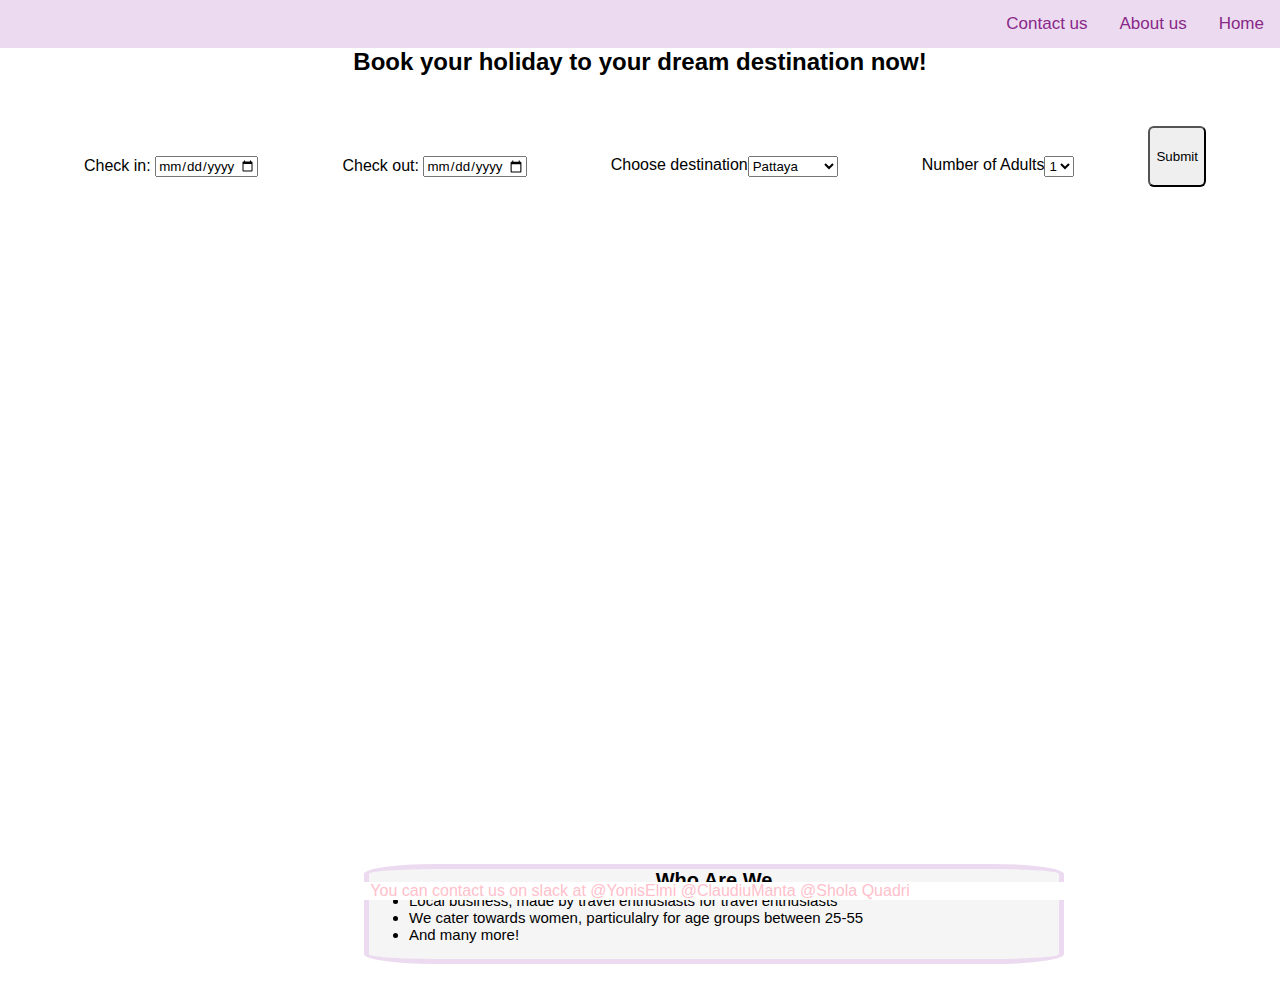
==== index.html @ 9bfbcd5d "modifiedCSS and added weather" ====
<!DOCTYPE html>
<html lang="en">
<head>
    <meta charset="UTF-8">
    <meta http-equiv="X-UA-Compatible" content="IE=edge">
    <meta name="viewport" content="width=device-width, initial-scale=1.0">
    <title>TraveLALA</title>
<link rel="stylesheet" href="style.css">
</head>
<body>
    <header>
        <nav>
            <a class="active" href="#home">Home</a>
            <a href="#aboutus"> About us</a>
            <a href="#contact">Contact us</a>
        </nav>
    </header>
    <main>
        <h1>Welcome to TraveLALA.&#x26C5; <br>
             Book your holiday to your dream destination now!<br></h1>
        <section class="formContainer">
            <form class="formContainer">
                <label for="date">Check in:
                    <input type="date" id="checkin" name="date-for-experience" min="2021-01-01" max="2121-12-31" required />
                </label><br>
            </form>
            <form class="formContainer">
                <label for="date">Check out:
                    <input type="date" id="checkout" name="date-for-experience" min="2021-01-01" max="2121-12-31" required />
                </label><br>
            </form>
            <form class="formContainer" id="">
                <label for="cities">Choose destination</label>
                   <select id="cities" name="cities">
                    <option value="Pattaya">Pattaya</option>
                    <option value="Bangkok">Bangkok</option>
                    <option value="ChiangMai">Chiang Mai</option>
                    <option value="KoSamui">Ko Samui</option>
                    <option value="Phuket">Phuket</option>
                  </select>
            </form>
            <form class="formContainer">
                <label for="adult-number">Number of Adults</label>
                   <select id="adult-number" name="adult-number">
                    <option value="1">1</option>
                    <option value="2">2</option>
                    <option value="3">3</option>
                    <option value="4">4</option>
                  </select>
            </form>
            <button class="" id="submitButton">Submit</button>
        </section>
              
        <p class="listOfResults">

        </p>

        <!-- <section class="activities" id="">
            <a class="" id="" href="">Activity 1</a>
        </section>
        <section class="activities" id="">
            <a class="" id="" href="">Activity 2</a>
        </section>
        <section class="activities" id="">
            <a class="" id="" href="">Activity 3</a>
        </section> -->
        <section class="aboutUsContainer">
            <h2 id="aboutUs">Who Are We</h2>
            <ul>
                <li>Local business, made by travel enthusiasts for travel enthusiasts</li>
                <li>We cater towards women, particulalry for age groups between 25-55</li>
                <li>And many more!</li>
            </ul>
        </section>
        <!-- <div class="weather">
            <div class="input">
                <input type="text" class="inputValue" placeholder="Enter a city">
                <input type="submit" value="Submit" class="button">
            </div>
            <div class="display">
                <h2 class="name"></h2>   
                <p class="desc"></p>
                <p class="temp"></p>
            </div>
        </div>
        <div class="card">
            <div class="search">
                <input type="text" class="search-bar">
                <button></button>
            </div>
        </div> -->
    </main>
    <!-- <script src="main.js"></script> -->
    <script src="weather.js"></script>
</body>
<footer class="contactInfo">
    <a>You can contact us on slack at @YonisElmi @ClaudiuManta @Shola Quadri</a>
</footer>
</html>
---- style.css ----
@import url(https://fonts.googleapis.com/css?family=Raleway);
@media (max-width: 800px) {
  .flex-container {
    flex-direction: column;
  }
}

* {
  box-sizing: border-box;
}

* {
  margin: 0;
  box-sizing: border-box;
  font-family: "Segoe UI", Tahoma, Geneva, Verdana, sans-serif;
}

body {
  background-image: url("https://wallpaperaccess.com/full/150575.jpg");
  background-repeat: no-repeat;
  background-size: 100% 150%;
  height: 1000px;
}
nav {
  overflow: hidden;
  background-color: rgb(236, 219, 240);
  position: fixed;
  top: 0;
  width: 100%;
}

html {
  height: 100%;
}

nav a {
  float: right;
  display: block;
  color: #882888;
  text-align: center;
  padding: 14px 16px;
  font-size: 17px;
  text-decoration: none;
}

nav a:hover {
  background: #80d6b5;
  color: #d5f4e6;
}

/* body {
  /* background-image: url(https://jooinn.com/images/flower-background-19.jpg); */

h1 {
  font-size: x-large;
  text-align: center;
  padding: 20px;
}
.userInput {
  width: 80%;
  margin: 4rem auto;
  display: flex;
}

.formContainer {
  display: flex;
  /* background-color: white; */
  flex-direction: row;
  flex-wrap: wrap;
  margin-top: 20px;
  padding: 10px;
  justify-content: center;
  justify-content: space-evenly;

  /* width: 200px;
  margin-right: 30px;
  padding: 5px; */
}
.aboutUsContainer {
  margin: 4rem;
  border: 5px solid rgb(236, 219, 240);
  border-radius: 10%;
  background-color: whitesmoke;
  width: 700px;
  height: 100px;
  font-size: 15px;
  position: absolute;
  left: 300px;
  top: 800px;
}

#submitButton {
  border-radius: 10%;
}

#aboutUs {
  font-size: 20px;
  text-align: center;
}

.contactInfo {
  width: 100%;
  background-color: white;
  color: pink;
  text-align: center;
  bottom: 0;
  position: fixed;
}

.activities {
  margin-top: 50px;
  width: 100%;
  display: grid;
  grid-gap: 25px;
  grid-template: auto/repeat(auto-fit, minmax(300px, 1fr));
}

.input {
  text-align: center;
  margin: 100px 0;
}

input[type="text"] {
  height: 50px;
  width: 600px;
  background-color: #e7e7e7;
  font-weight: bold;
  font-size: 20px;
  border: none;
  border-radius: 2px;
}

input[type="submit"] {
  height: 50px;
  width: 100px;
  background-color: #e7e7e7;
  font-weight: bold;
  font-size: 20px;
  border: none;
  border-radius: 2px;
}
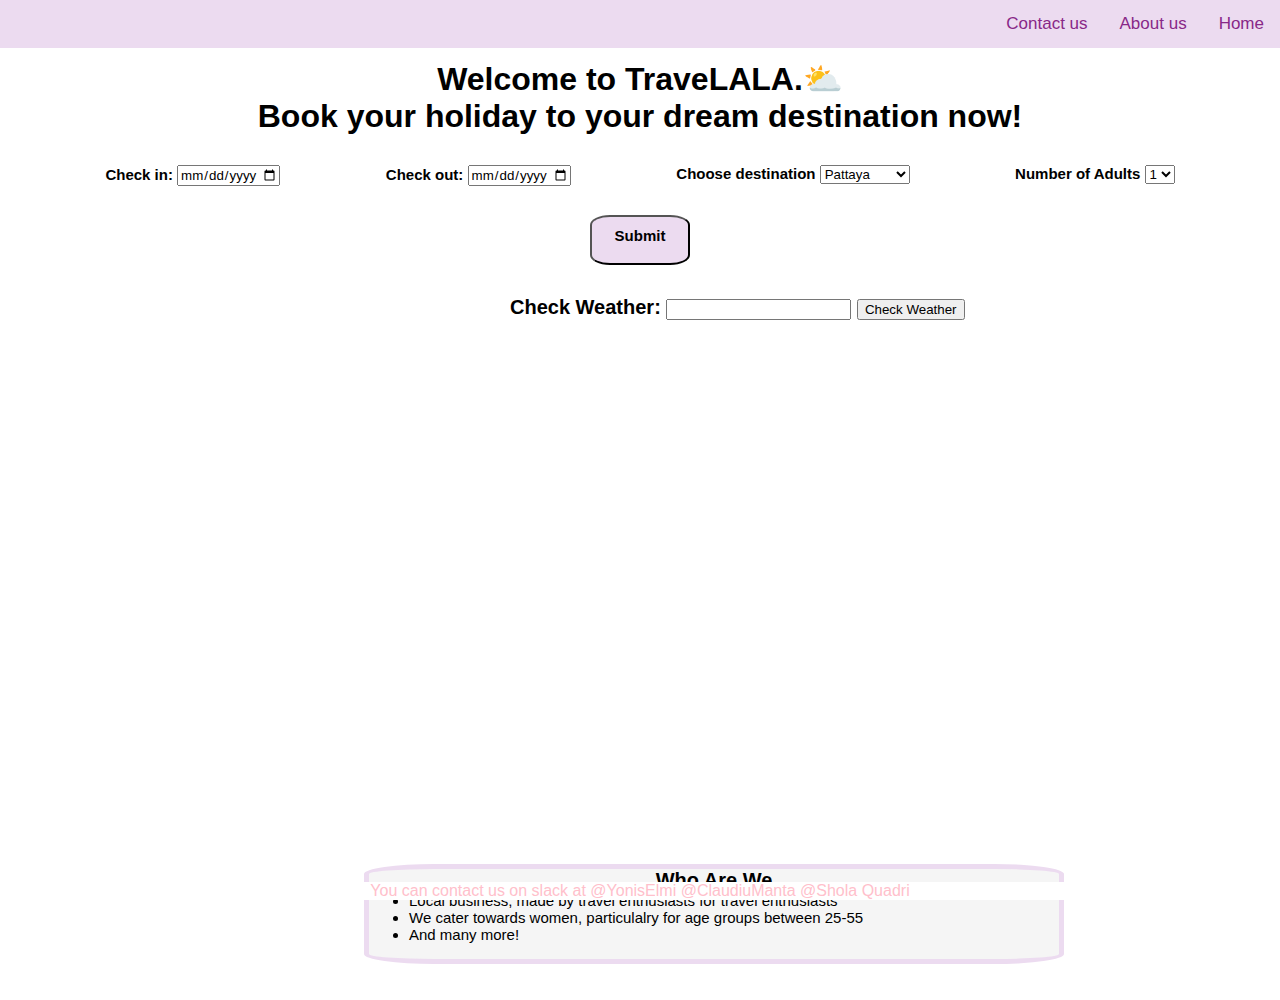
==== commit 523c5f16: "small correction CSS and added weather api" ====
--- a/index.html
+++ b/index.html
@@ -19,17 +19,17 @@
         <h1>Welcome to TraveLALA.&#x26C5; <br>
              Book your holiday to your dream destination now!<br></h1>
         <section class="formContainer">
-            <form class="formContainer">
+            <form>
                 <label for="date">Check in:
                     <input type="date" id="checkin" name="date-for-experience" min="2021-01-01" max="2121-12-31" required />
                 </label><br>
             </form>
-            <form class="formContainer">
+            <form>
                 <label for="date">Check out:
                     <input type="date" id="checkout" name="date-for-experience" min="2021-01-01" max="2121-12-31" required />
                 </label><br>
             </form>
-            <form class="formContainer" id="">
+            <form>
                 <label for="cities">Choose destination</label>
                    <select id="cities" name="cities">
                     <option value="Pattaya">Pattaya</option>
@@ -39,7 +39,7 @@
                     <option value="Phuket">Phuket</option>
                   </select>
             </form>
-            <form class="formContainer">
+            <form>
                 <label for="adult-number">Number of Adults</label>
                    <select id="adult-number" name="adult-number">
                     <option value="1">1</option>
@@ -48,10 +48,22 @@
                     <option value="4">4</option>
                   </select>
             </form>
-            <button class="" id="submitButton">Submit</button>
+            <button class="formContainer" id="submitButton">Submit</button>
+            
         </section>
-              
-        <p class="listOfResults">
+        
+        <section class="weather">
+            <form>
+                <label for="weather">Check Weather:
+                    <input type="text"/>
+                </label>
+                <button>Check Weather</button>
+            </form>
+        </section>
+        <!-- <h2>Show Wheather</h2>
+        <ol id="showWeather"></ol>
+        
+        <p class="listOfResults"> -->
 
         </p>
 
@@ -72,23 +84,6 @@
                 <li>And many more!</li>
             </ul>
         </section>
-        <!-- <div class="weather">
-            <div class="input">
-                <input type="text" class="inputValue" placeholder="Enter a city">
-                <input type="submit" value="Submit" class="button">
-            </div>
-            <div class="display">
-                <h2 class="name"></h2>   
-                <p class="desc"></p>
-                <p class="temp"></p>
-            </div>
-        </div>
-        <div class="card">
-            <div class="search">
-                <input type="text" class="search-bar">
-                <button></button>
-            </div>
-        </div> -->
     </main>
     <!-- <script src="main.js"></script> -->
     <script src="weather.js"></script>
--- a/style.css
+++ b/style.css
@@ -48,13 +48,13 @@
   color: #d5f4e6;
 }
 
-/* body {
-  /* background-image: url(https://jooinn.com/images/flower-background-19.jpg); */
-
 h1 {
-  font-size: x-large;
+  font-size: xx-large;
   text-align: center;
-  padding: 20px;
+  padding-top: 60px;
+  padding-bottom: 10px;
+  font-family: -apple-system, BlinkMacSystemFont, "Segoe UI", Roboto, Oxygen,
+    Ubuntu, Cantarell, "Open Sans", "Helvetica Neue", sans-serif;
 }
 .userInput {
   width: 80%;
@@ -68,8 +68,10 @@
   flex-direction: row;
   flex-wrap: wrap;
   margin-top: 20px;
-  padding: 10px;
+  /* padding: 10px; */
   justify-content: center;
+  font-size: 15px;
+  font-weight: bolder;
   justify-content: space-evenly;
 
   /* width: 200px;
@@ -90,7 +92,13 @@
 }
 
 #submitButton {
-  border-radius: 10%;
+  border-radius: 20%;
+  width: 100px;
+  background-color: rgb(236, 219, 240);
+  height: 50px;
+  padding: 10px;
+  margin-top: 50px;
+  position: absolute;
 }
 
 #aboutUs {
@@ -115,27 +123,11 @@
   grid-template: auto/repeat(auto-fit, minmax(300px, 1fr));
 }
 
-.input {
-  text-align: center;
-  margin: 100px 0;
+.weather {
+  margin-left: 500px;
+  margin-top: 100px;
+  padding: 10px;
+  /* justify-content: right; */
+  font-size: 20px;
+  font-weight: bolder;
 }
-
-input[type="text"] {
-  height: 50px;
-  width: 600px;
-  background-color: #e7e7e7;
-  font-weight: bold;
-  font-size: 20px;
-  border: none;
-  border-radius: 2px;
-}
-
-input[type="submit"] {
-  height: 50px;
-  width: 100px;
-  background-color: #e7e7e7;
-  font-weight: bold;
-  font-size: 20px;
-  border: none;
-  border-radius: 2px;
-}
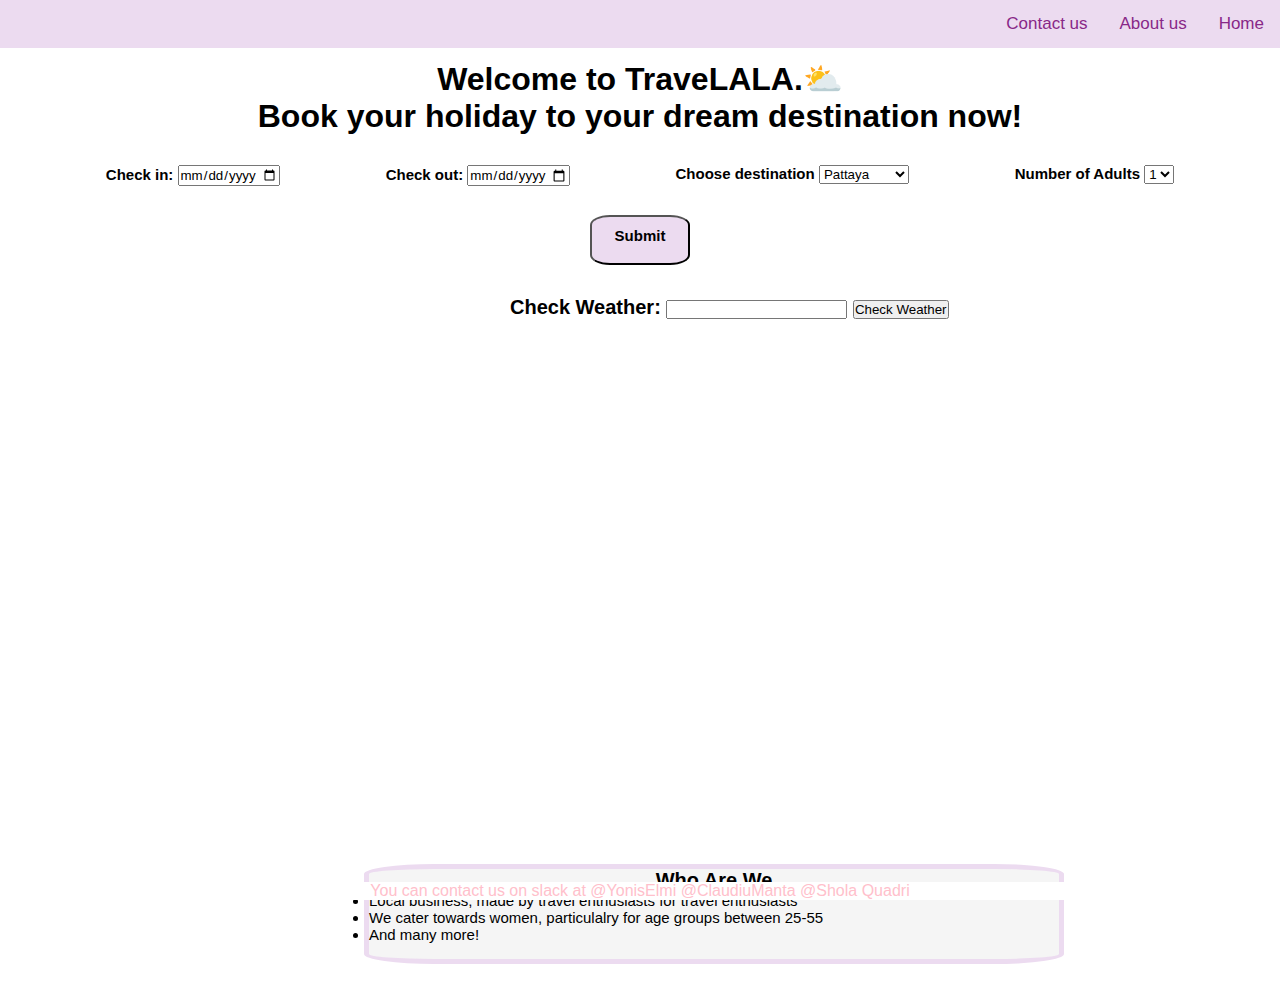
==== commit 734940d2: "generated-results-and-added-style" ====
--- a/index.html
+++ b/index.html
@@ -60,12 +60,15 @@
                 <button>Check Weather</button>
             </form>
         </section>
+        <section id="display-location">
+
+        </section>
         <!-- <h2>Show Wheather</h2>
         <ol id="showWeather"></ol>
         
         <p class="listOfResults"> -->
 
-        </p>
+        <!-- </p> -->
 
         <!-- <section class="activities" id="">
             <a class="" id="" href="">Activity 1</a>
@@ -84,9 +87,14 @@
                 <li>And many more!</li>
             </ul>
         </section>
+        <section id="activity-result">
+        <section id="search-results">
+
+        </section>
+    </section>
     </main>
-    <!-- <script src="main.js"></script> -->
-    <script src="weather.js"></script>
+    <script src="main.js"></script>
+    <!-- <script src="weather.js"></script> -->
 </body>
 <footer class="contactInfo">
     <a>You can contact us on slack at @YonisElmi @ClaudiuManta @Shola Quadri</a>
--- a/style.css
+++ b/style.css
@@ -11,6 +11,7 @@
 
 * {
   margin: 0;
+  padding: 0;
   box-sizing: border-box;
   font-family: "Segoe UI", Tahoma, Geneva, Verdana, sans-serif;
 }
@@ -131,3 +132,59 @@
   font-size: 20px;
   font-weight: bolder;
 }
+
+main {
+  display: flex;
+  flex-direction: column;
+}
+
+#activity-result {
+  display: flex;
+  flex-direction: row;
+}
+
+#search-results {
+  margin-top: 50px;
+  width: 100%;
+  display: grid;
+  grid-gap: 25px;
+  grid-template: auto/repeat(auto-fit, minmax(300px, 1fr));
+  margin-bottom: 200px;
+}
+
+.activities-data {
+  width: 100%;
+  border-radius: 8px;
+  background-color: lightgrey;
+  padding: 15px;
+  overflow: hidden;
+  margin: 20px 20px;
+}
+
+.item-result {
+  display: flex;
+  align-items: center;
+  justify-content: center;
+}
+.activities-label {
+  text-decoration: none;
+  text-align: center;
+  width: 130px;
+  padding: 10px 0;
+  background-color: grey;
+  color: #264e70;
+  font-size: 1.4rem;
+  margin-top: 20px;
+  align-self: flex-start;
+}
+.title {
+  color: black;
+  margin: 20px 10px 0 0;
+  font-size: 1.8rem;
+  font-weight: 400px;
+}
+
+.activities-data {
+  color: #264e70;
+  align-items: center;
+}
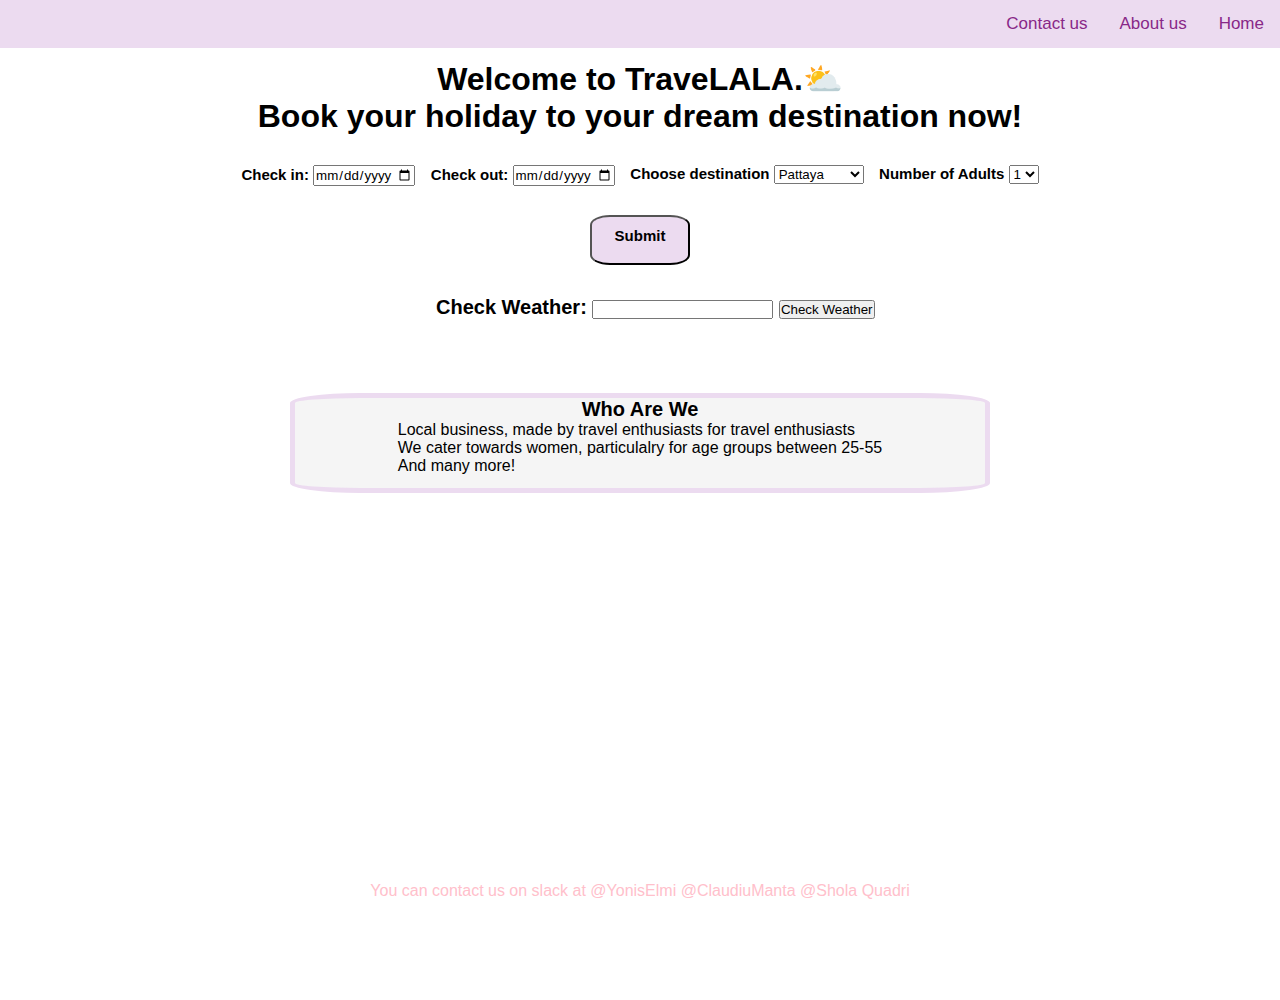
==== commit 9157b8f7: "changed-style-of-API-results" ====
--- a/index.html
+++ b/index.html
@@ -16,6 +16,7 @@
         </nav>
     </header>
     <main>
+       <section class="block">
         <h1>Welcome to TraveLALA.&#x26C5; <br>
              Book your holiday to your dream destination now!<br></h1>
         <section class="formContainer">
@@ -61,7 +62,9 @@
             </form>
         </section>
         <section id="display-location">
-
+                <section id="search-results">
+        
+            </section>    
         </section>
         <!-- <h2>Show Wheather</h2>
         <ol id="showWeather"></ol>
@@ -79,24 +82,19 @@
         <section class="activities" id="">
             <a class="" id="" href="">Activity 3</a>
         </section> -->
-        <section class="aboutUsContainer">
+        <section class="aboutUsContainer" id="aboutus">
+            <article id="about">
             <h2 id="aboutUs">Who Are We</h2>
-            <ul>
-                <li>Local business, made by travel enthusiasts for travel enthusiasts</li>
-                <li>We cater towards women, particulalry for age groups between 25-55</li>
-                <li>And many more!</li>
-            </ul>
+                <p>Local business, made by travel enthusiasts for travel enthusiasts</p>
+                <p>We cater towards women, particulalry for age groups between 25-55</p>
+                <p>And many more!</p>
+            </article>   
         </section>
-        <section id="activity-result">
-        <section id="search-results">
-
-        </section>
-    </section>
     </main>
     <script src="main.js"></script>
     <!-- <script src="weather.js"></script> -->
 </body>
-<footer class="contactInfo">
+<footer class="contactInfo" id="contact">
     <a>You can contact us on slack at @YonisElmi @ClaudiuManta @Shola Quadri</a>
 </footer>
 </html>--- a/style.css
+++ b/style.css
@@ -21,6 +21,11 @@
   background-repeat: no-repeat;
   background-size: 100% 150%;
   height: 1000px;
+}
+main {
+  display: flex;
+  align-items: center;
+  justify-content: center;
 }
 nav {
   overflow: hidden;
@@ -86,10 +91,12 @@
   background-color: whitesmoke;
   width: 700px;
   height: 100px;
-  font-size: 15px;
-  position: absolute;
-  left: 300px;
-  top: 800px;
+  font-size: 1rem;
+  display: flex;
+  justify-content: center;
+  /* position: absolute; */
+  /* left: 300px;
+  top: 800px; */
 }
 
 #submitButton {
@@ -116,16 +123,8 @@
   position: fixed;
 }
 
-.activities {
-  margin-top: 50px;
-  width: 100%;
-  display: grid;
-  grid-gap: 25px;
-  grid-template: auto/repeat(auto-fit, minmax(300px, 1fr));
-}
-
 .weather {
-  margin-left: 500px;
+  margin-left: 200px;
   margin-top: 100px;
   padding: 10px;
   /* justify-content: right; */
@@ -133,23 +132,14 @@
   font-weight: bolder;
 }
 
-main {
+.block {
   display: flex;
   flex-direction: column;
 }
 
-#activity-result {
+#display-location {
   display: flex;
   flex-direction: row;
-}
-
-#search-results {
-  margin-top: 50px;
-  width: 100%;
-  display: grid;
-  grid-gap: 25px;
-  grid-template: auto/repeat(auto-fit, minmax(300px, 1fr));
-  margin-bottom: 200px;
 }
 
 .activities-data {
@@ -186,5 +176,11 @@
 
 .activities-data {
   color: #264e70;
-  align-items: center;
+  /* align-items: center; */
 }
+
+.activities-img {
+  width: 100%;
+  height: 300px;
+  border-radius: 4px;
+}
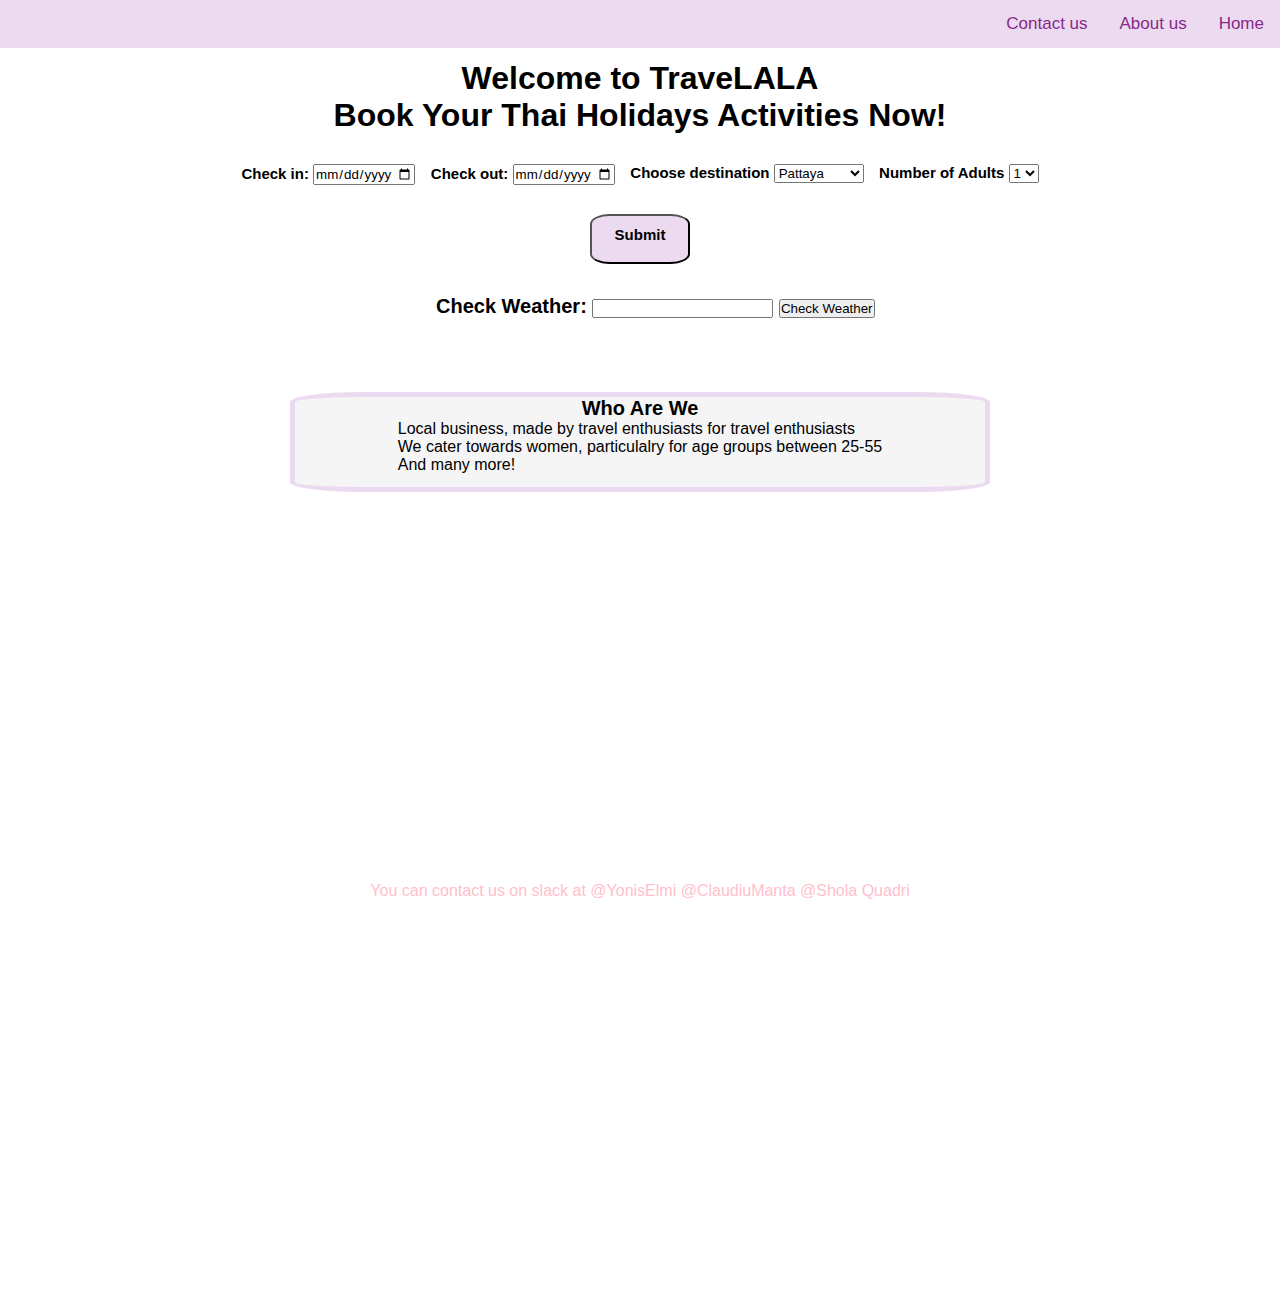
==== commit 3d3b132b: "updated from last talks" ====
--- a/index.html
+++ b/index.html
@@ -17,8 +17,8 @@
     </header>
     <main>
        <section class="block">
-        <h1>Welcome to TraveLALA.&#x26C5; <br>
-             Book your holiday to your dream destination now!<br></h1>
+        <h1>Welcome to TraveLALA<br>
+             Book Your Thai Holidays Activities Now!<br></h1>
         <section class="formContainer">
             <form>
                 <label for="date">Check in:
@@ -92,7 +92,7 @@
         </section>
     </main>
     <script src="main.js"></script>
-    <!-- <script src="weather.js"></script> -->
+    <script src="weather.js"></script>
 </body>
 <footer class="contactInfo" id="contact">
     <a>You can contact us on slack at @YonisElmi @ClaudiuManta @Shola Quadri</a>
--- a/style.css
+++ b/style.css
@@ -19,8 +19,8 @@
 body {
   background-image: url("https://wallpaperaccess.com/full/150575.jpg");
   background-repeat: no-repeat;
-  background-size: 100% 150%;
-  height: 1000px;
+  background-size: 100% 180%;
+  height: 1300px;
 }
 main {
   display: flex;
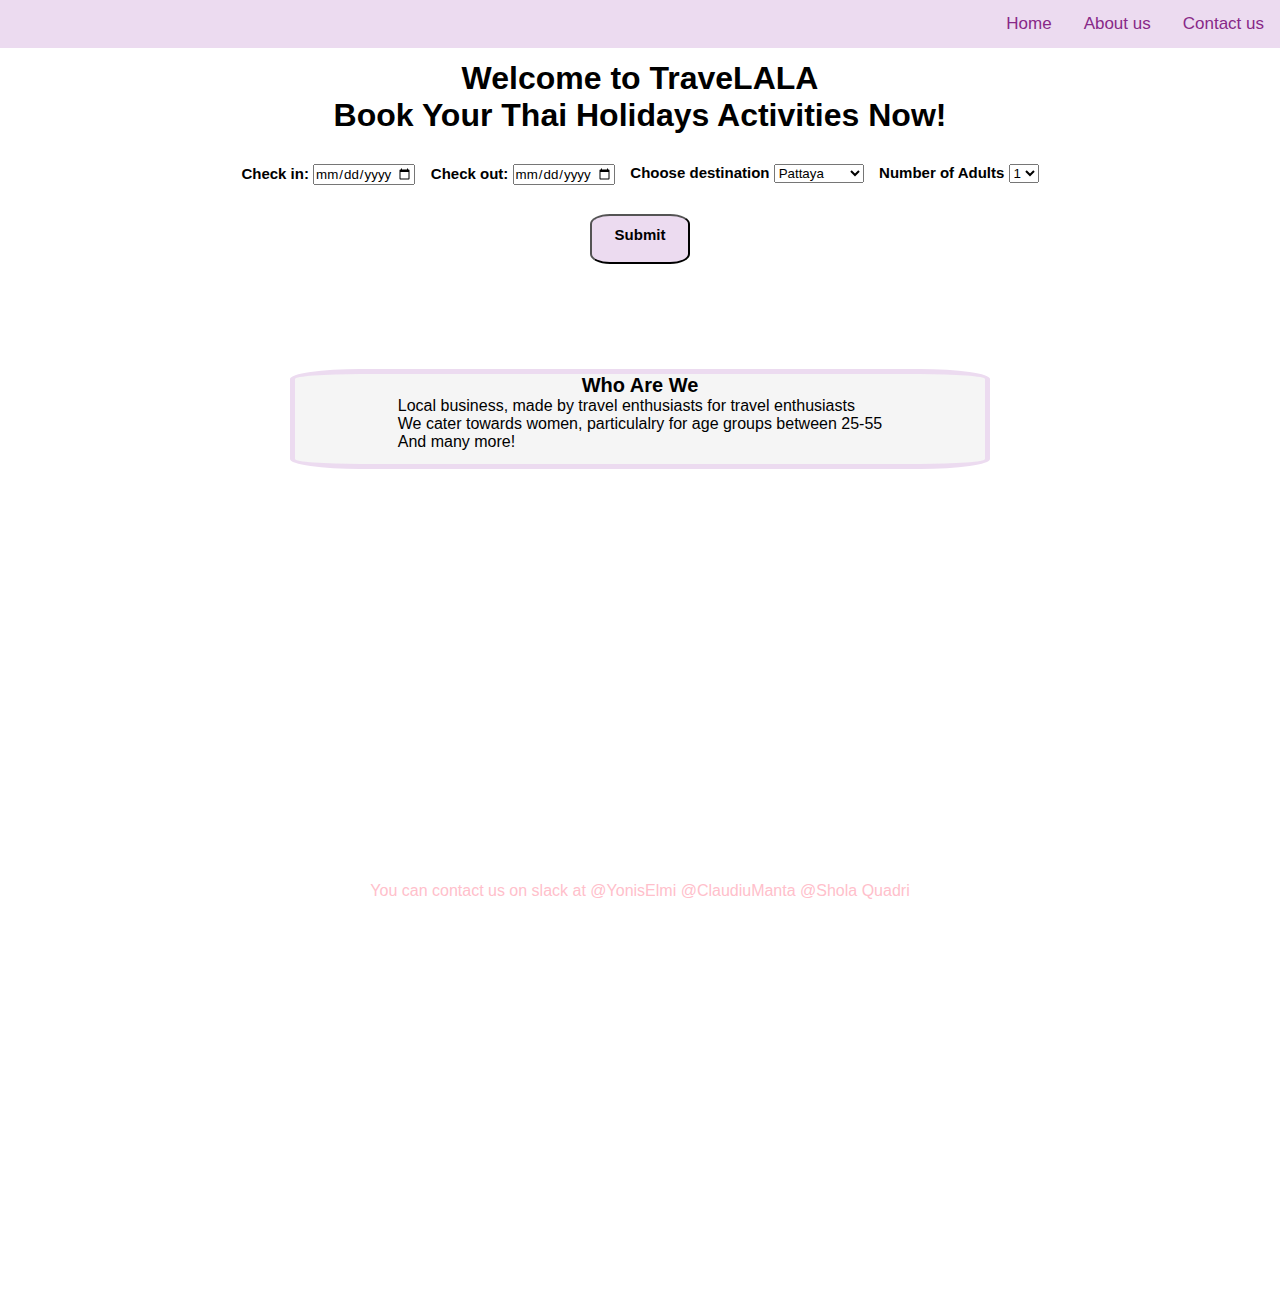
==== commit af2bb282: "tidied JS and weather API added" ====
--- a/index.html
+++ b/index.html
@@ -1,95 +1,82 @@
 <!DOCTYPE html>
 <html lang="en">
+
 <head>
     <meta charset="UTF-8">
     <meta http-equiv="X-UA-Compatible" content="IE=edge">
     <meta name="viewport" content="width=device-width, initial-scale=1.0">
     <title>TraveLALA</title>
-<link rel="stylesheet" href="style.css">
+    <link rel="stylesheet" href="style.css">
 </head>
+
 <body>
     <header>
         <nav>
+            <a href="#contact">Contact us</a>
+            <a href="#aboutus"> About us</a>
             <a class="active" href="#home">Home</a>
-            <a href="#aboutus"> About us</a>
-            <a href="#contact">Contact us</a>
+
+
         </nav>
     </header>
     <main>
-       <section class="block">
-        <h1>Welcome to TraveLALA<br>
-             Book Your Thai Holidays Activities Now!<br></h1>
-        <section class="formContainer">
-            <form>
-                <label for="date">Check in:
-                    <input type="date" id="checkin" name="date-for-experience" min="2021-01-01" max="2121-12-31" required />
-                </label><br>
-            </form>
-            <form>
-                <label for="date">Check out:
-                    <input type="date" id="checkout" name="date-for-experience" min="2021-01-01" max="2121-12-31" required />
-                </label><br>
-            </form>
-            <form>
-                <label for="cities">Choose destination</label>
-                   <select id="cities" name="cities">
-                    <option value="Pattaya">Pattaya</option>
-                    <option value="Bangkok">Bangkok</option>
-                    <option value="ChiangMai">Chiang Mai</option>
-                    <option value="KoSamui">Ko Samui</option>
-                    <option value="Phuket">Phuket</option>
-                  </select>
-            </form>
-            <form>
-                <label for="adult-number">Number of Adults</label>
-                   <select id="adult-number" name="adult-number">
-                    <option value="1">1</option>
-                    <option value="2">2</option>
-                    <option value="3">3</option>
-                    <option value="4">4</option>
-                  </select>
-            </form>
-            <button class="formContainer" id="submitButton">Submit</button>
-            
-        </section>
-        
-        <section class="weather">
-            <form>
-                <label for="weather">Check Weather:
-                    <input type="text"/>
-                </label>
-                <button>Check Weather</button>
-            </form>
-        </section>
-        <section id="display-location">
+        <section class="block">
+            <h1>Welcome to TraveLALA<br>
+                Book Your Thai Holidays Activities Now!<br></h1>
+            <section class="formContainer">
+                <form>
+                    <label for="date">Check in:
+                        <input type="date" id="checkin" name="date-for-experience" min="2021-01-01" max="2121-12-31"
+                            required />
+                    </label><br>
+                </form>
+                <form>
+                    <label for="date">Check out:
+                        <input type="date" id="checkout" name="date-for-experience" min="2021-01-01" max="2121-12-31"
+                            required />
+                    </label><br>
+                </form>
+                <form>
+                    <label for="cities">Choose destination</label>
+                    <select id="cities" name="cities">
+                        <option class="city" value="Pattaya">Pattaya</option>
+                        <option class="city" value="Bangkok">Bangkok</option>
+                        <option class="city" value="ChiangMai">Chiang Mai</option>
+                        <option class="city" value="KoSamui">Ko Samui</option>
+                        <option class="city" value="Phuket">Phuket</option>
+                    </select>
+                </form>
+                <form>
+                    <label for="adult-number">Number of Adults</label>
+                    <select id="adult-number" name="adult-number">
+                        <option value="1">1</option>
+                        <option value="2">2</option>
+                        <option value="3">3</option>
+                        <option value="4">4</option>
+                    </select>
+                </form>
+                <button class="formContainer" id="submitButton" onclick="fetchWeather()">Submit</button>
+
+            </section>
+
+
+            <section class="weather">
+                <div id="displayWeather"></div>
+            </section>
+            <section id="display-location">
                 <section id="search-results">
-        
-            </section>    
-        </section>
-        <!-- <h2>Show Wheather</h2>
-        <ol id="showWeather"></ol>
-        
-        <p class="listOfResults"> -->
 
-        <!-- </p> -->
+                </section>
+            </section>
 
-        <!-- <section class="activities" id="">
-            <a class="" id="" href="">Activity 1</a>
-        </section>
-        <section class="activities" id="">
-            <a class="" id="" href="">Activity 2</a>
-        </section>
-        <section class="activities" id="">
-            <a class="" id="" href="">Activity 3</a>
-        </section> -->
-        <section class="aboutUsContainer" id="aboutus">
-            <article id="about">
-            <h2 id="aboutUs">Who Are We</h2>
-                <p>Local business, made by travel enthusiasts for travel enthusiasts</p>
-                <p>We cater towards women, particulalry for age groups between 25-55</p>
-                <p>And many more!</p>
-            </article>   
-        </section>
+            <section class="aboutUsContainer" id="aboutus">
+                <article id="about">
+                    <h2 id="aboutUs">Who Are We</h2>
+                    <p>Local business, made by travel enthusiasts for travel enthusiasts</p>
+                    <p>We cater towards women, particulalry for age groups between 25-55</p>
+                    <p>And many more!</p>
+                </article>
+            </section>
     </main>
     <script src="main.js"></script>
     <script src="weather.js"></script>
@@ -97,4 +84,5 @@
 <footer class="contactInfo" id="contact">
     <a>You can contact us on slack at @YonisElmi @ClaudiuManta @Shola Quadri</a>
 </footer>
+
 </html>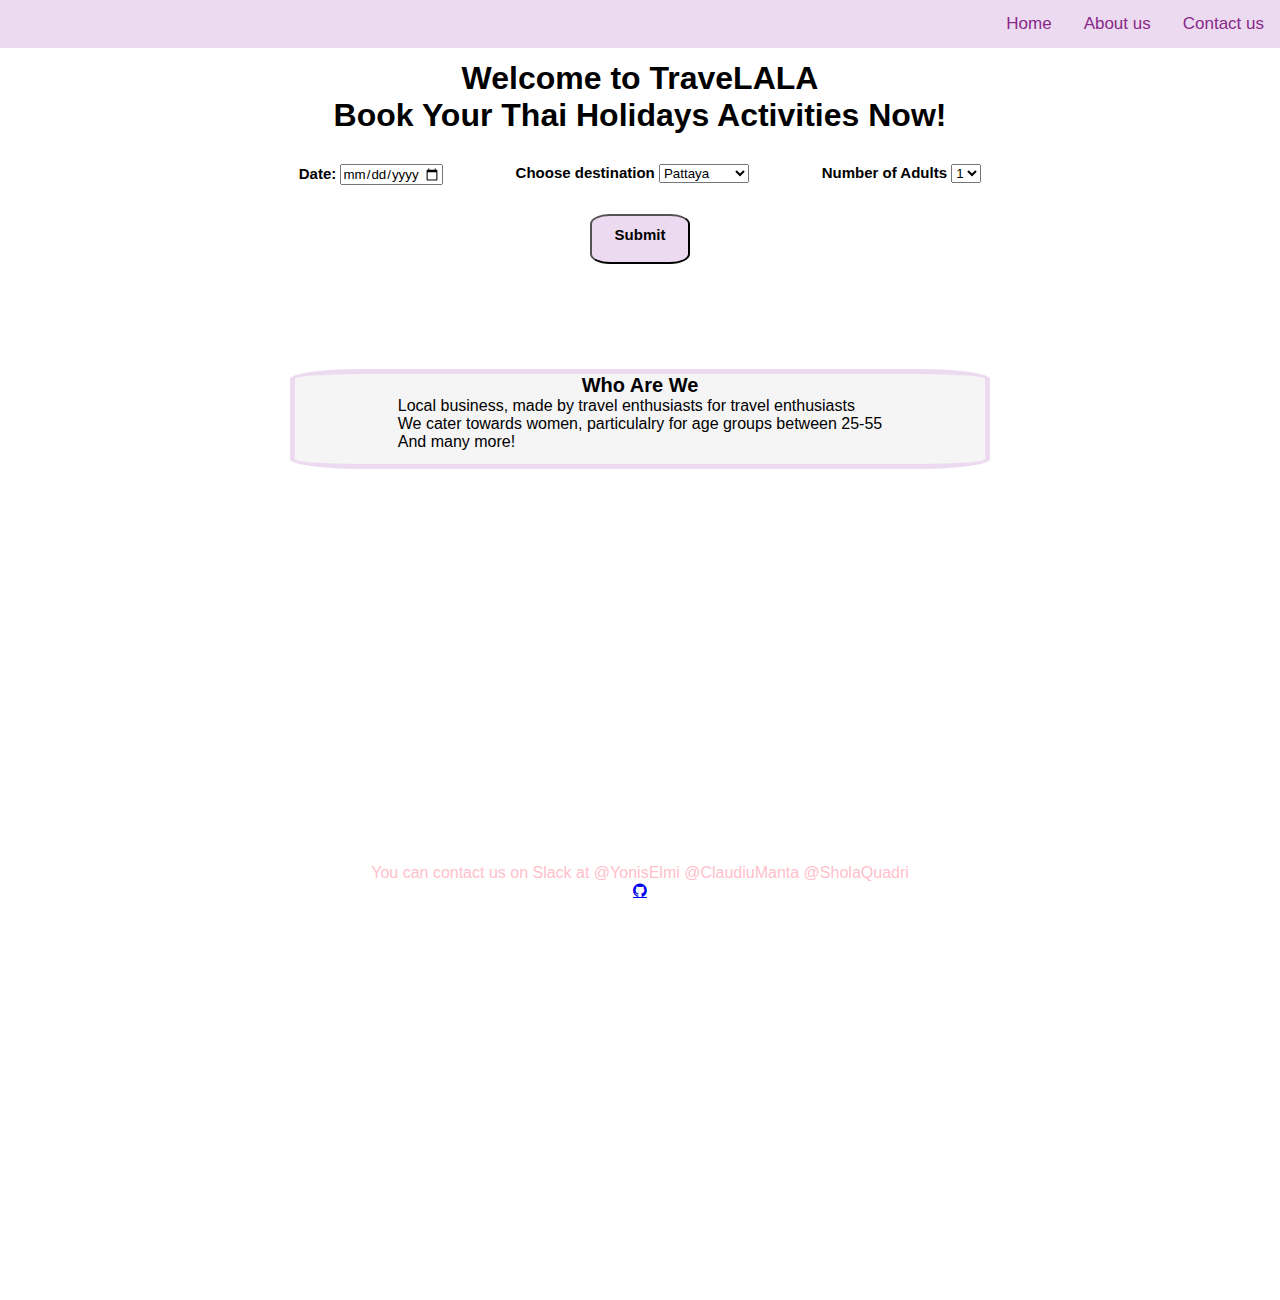
==== commit 3d3ca5c1: "removed check in and checkout date - modified footer" ====
--- a/index.html
+++ b/index.html
@@ -7,12 +7,17 @@
     <meta name="viewport" content="width=device-width, initial-scale=1.0">
     <title>TraveLALA</title>
     <link rel="stylesheet" href="style.css">
+    <link rel="stylesheet" href="https://cdnjs.cloudflare.com/ajax/libs/font-awesome/4.7.0/css/font-awesome.min.css">
 </head>
 
 <body>
     <header>
+        <!-- <nav>
+            <p id="logo"> TraveLALA</p>
+        </nav> -->
         <nav>
-            <a href="#contact">Contact us</a>
+            <!-- <p id="logo"> TraveLALA</p> -->
+            <a href="https://github.com/SchoolOfCode/w8_team-project-travellala">Contact us</a>
             <a href="#aboutus"> About us</a>
             <a class="active" href="#home">Home</a>
 
@@ -25,17 +30,12 @@
                 Book Your Thai Holidays Activities Now!<br></h1>
             <section class="formContainer">
                 <form>
-                    <label for="date">Check in:
-                        <input type="date" id="checkin" name="date-for-experience" min="2021-01-01" max="2121-12-31"
+                    <label for="date">Date:
+                        <input type="date" id="checkin" name="date-for-experience" min="2021-05-26" max="2121-12-31"
                             required />
                     </label><br>
                 </form>
-                <form>
-                    <label for="date">Check out:
-                        <input type="date" id="checkout" name="date-for-experience" min="2021-01-01" max="2121-12-31"
-                            required />
-                    </label><br>
-                </form>
+
                 <form>
                     <label for="cities">Choose destination</label>
                     <select id="cities" name="cities">
@@ -82,7 +82,8 @@
     <script src="weather.js"></script>
 </body>
 <footer class="contactInfo" id="contact">
-    <a>You can contact us on slack at @YonisElmi @ClaudiuManta @Shola Quadri</a>
+    <p>You can contact us on Slack at @YonisElmi @ClaudiuManta @SholaQuadri</p>
+    <a href="https://github.com/SchoolOfCode/w8_team-project-travellala" class="fa fa-github"></a>
 </footer>
 
 </html>--- a/style.css
+++ b/style.css
@@ -184,3 +184,23 @@
   height: 300px;
   border-radius: 4px;
 }
+
+/* #logo{
+  text-align: center;
+  padding-top: 40px;
+  /* margin: 40; */
+  font-family: 'Pattaya', sans-serif;
+  font-size: xx-large;
+}
+.h1{
+   font-family: 'Pattaya', sans-serif;
+}
+
+.menu {
+  padding-top: 40px;
+} */
+
+.fa-github {
+  background: #070707;
+  color: white;
+}